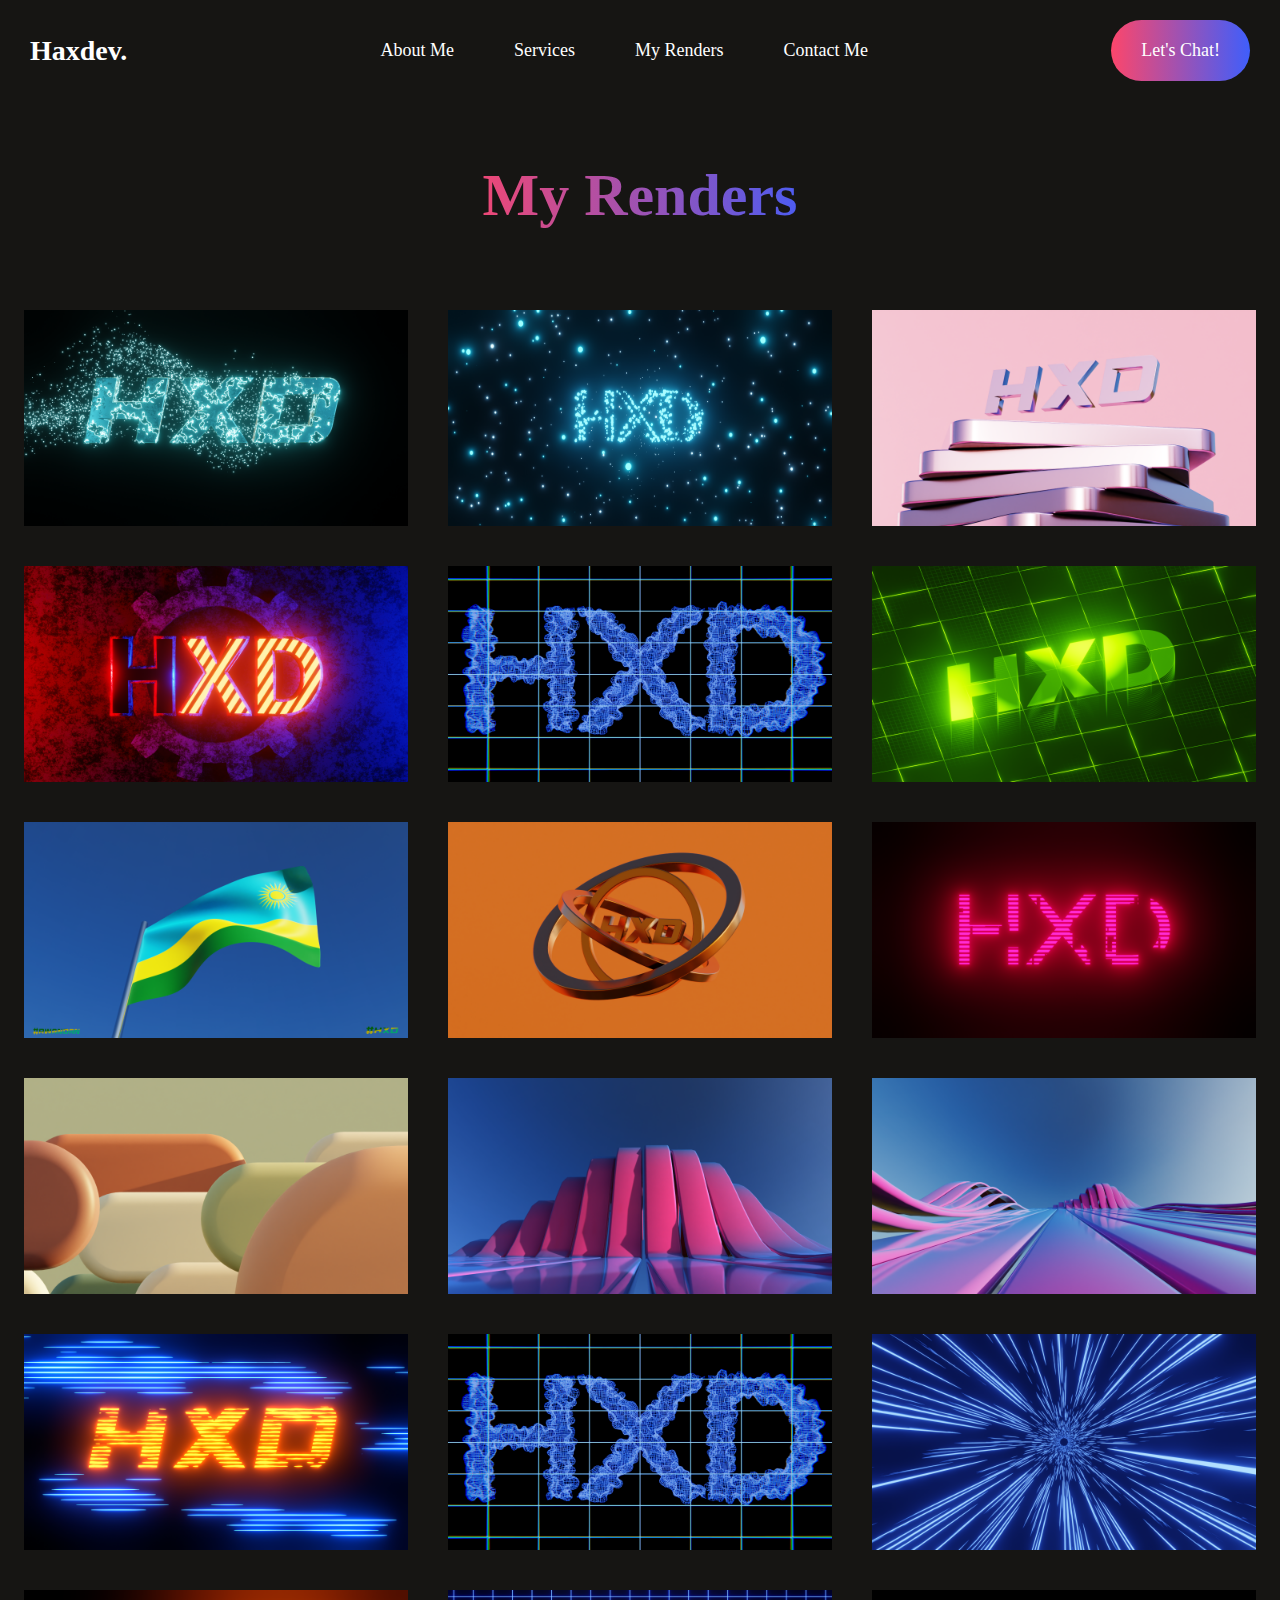
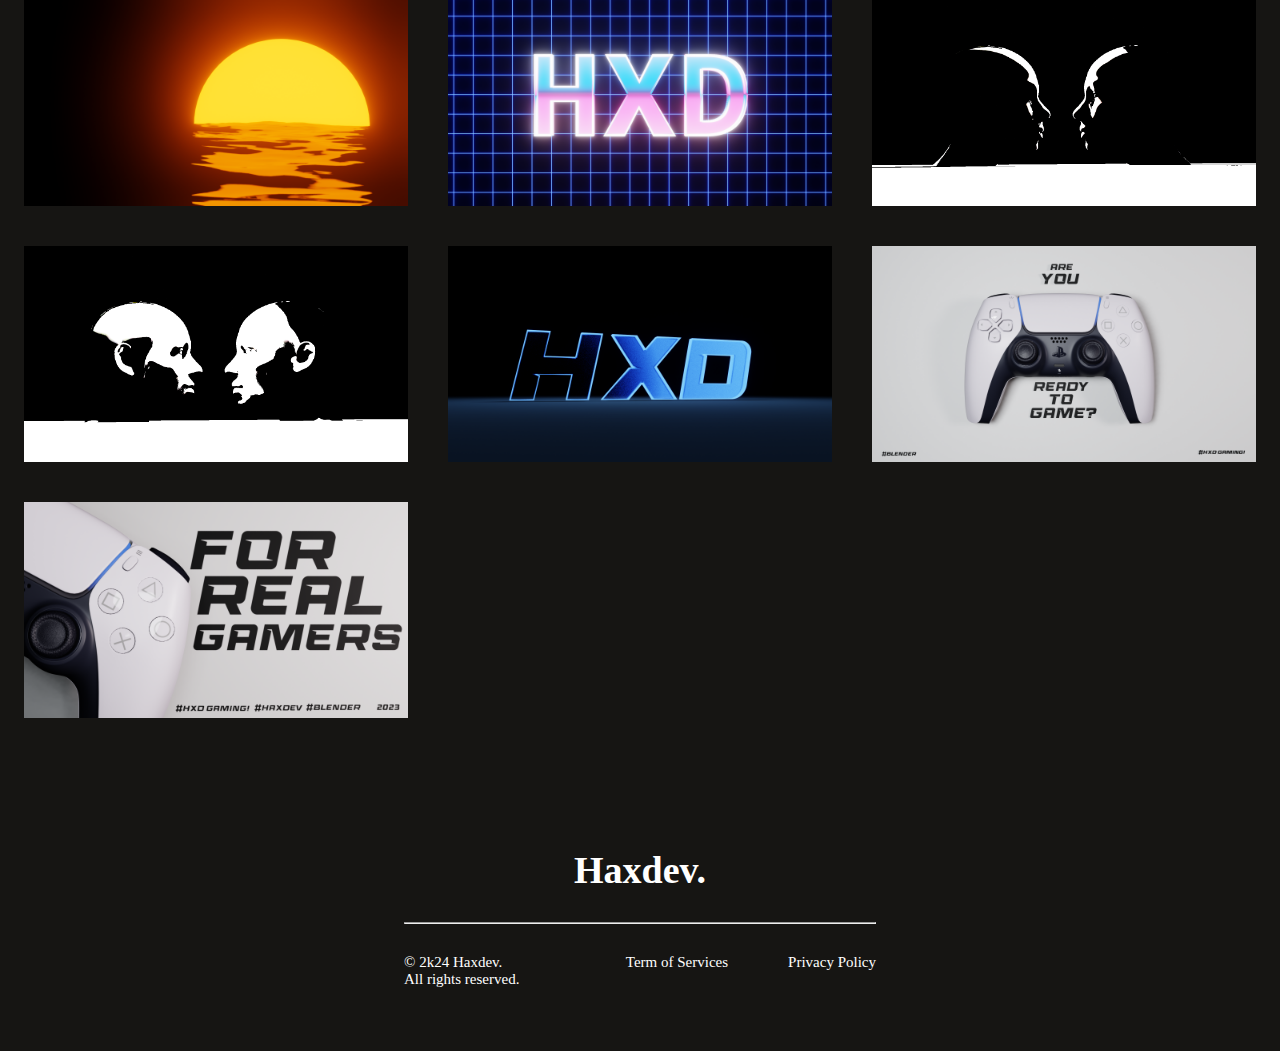
==== myrenders.html @ ef18a198 "added the "show-more" section for myrenders" ====
<!DOCTYPE html>
<html lang="en">
<head>
    <meta charset="UTF-8">
    <meta name="viewport" content="width=device-width, initial-scale=1.0">
    <link rel="stylesheet" href="https://fonts.googleapis.com/css2?family=Material+Symbols+Outlined:opsz,wght,FILL,GRAD@24,400,0,0" />
    <title>Haxdev | Get To Know More About Me!</title>
    <link rel="icon" href="images/favicon.ico" />
    <link rel="stylesheet" href="myrenders.css">
</head>
<body>

    <div class="navbar">
        <h1>Haxdev.</h1>
        <img src="images/bx-menu-alt-right.svg" alt="" class="nav-open">
        <img src="images/bx-x.svg" alt="" class="nav-close">
        <ul class="nav-menu">
            <li><a href="#about-me">About Me</a></li>
            <li><a href="#services">Services</a></li>
            <li><a href="#myrenders">My Renders</a></li>
            <li><a href="#contact">Contact Me</a></li>
            </ul>
            <div class="nav-talk"><a href="#contact">Let's Chat!</a></div>
    </div>

    <div class="myrenders">
        <div class="myrenders-title">
            <h1>My Renders</h1>
        </div>
    
        <div class="myrenders-container">
            <img src="images/dissovlving hxd_1.png" alt="">
            <img src="images/opt illusion logo_0.png" alt="">
            <img src="images/satisfying HXD.png" alt="">
            <img src="images/hxd with gear_0.png" alt="">
            <img src="images/sci-fi.png" alt="">
            <img src="images/rertro hxd.png" alt="">
            <img src="images/rwandan flag.png" alt="">
            <img src="images/hxd with disks.png" alt="">
            <img src="images/glithcing animation.png" alt="">
            <img src="images/motiongraphics.png" alt="">
            <img src="images/MG(1).png" alt="">
            <img src="images/MG.png" alt="">
            
            <img src="images/sci-fi glowing hxd.png" alt="">
            
            <img src="images/sci-fi.png" alt="">
            <img src="images/speed light.png" alt="">
            <img src="images/sunrise.png" alt="">
            <img src="images/80's style hxd_0.png" alt="">
            <img src="images/2 hxd shadow faces_0.png" alt="">
            <img src="images/2 hxd shadow faces_2.png" alt="">
            <img src="images/hologram hxd.png" alt="">
            <img src="images/hxd gaming_Eevee2_0.png" alt="">
            <img src="images/hxd gaming_eevee_0.png" alt="">
        </div>

        <div class="footer">
            <div class="footer-top">
                <div class="footer-top-left">
                    <h1>Haxdev.</h1>
                </div>
                
            </div>
            <hr />
            <div class="footer-bottom">
                <div class="footer-bottom-left">&copy; 2k24 Haxdev.  <br>All rights reserved.</div>
                <div class="footer-bottom-right">
                    <p>Term of Services</p>
                    <p>Privacy Policy</p>
                </div>
            </div>
        </div>
---- myrenders.css ----
html{
    scrollbar-width: thin;
    scroll-behavior: smooth;
}
*{
    margin: 0;
    padding: 0;
    font-family: 'poppins';
}

body{
    background: #161513;
    color: white;
    height: 100vh;
}

.navbar{
    display: flex;
    align-items: center;
    justify-content: space-between;
    margin: 20px 30px;
    font-size: 18px;
}

.navbar h1{
    padding-right: 10px;
    font-size: 28px;
}

.navbar h1:hover{
    background: linear-gradient(90deg, #FC466B 0%, #3F5EFB 100%);
    background-clip: text;
    -webkit-background-clip: text;
    -webkit-text-fill-color: transparent;
    transition: 0.4s;
    transform: scale(1.1);
}

.nav-menu{
    display: flex;
    align-items: center;
    list-style: none;
    gap: 60px;
    cursor: pointer;
}
.nav-menu li a{
    text-decoration: none;
    color: white;
}
.nav-menu li:hover{
    background: linear-gradient(90deg, #FC466B 0%, #3F5EFB 100%);
    background-clip: text;
    -webkit-background-clip: text;
    -webkit-text-fill-color: transparent;
    transition: 0.5s;
    transform: scale(1.1);
}

.nav-talk{
    padding: 20px 30px;
    border-radius: 50px;
    background: linear-gradient(90deg, #FC466B 0%, #3F5EFB 100%);
    font-size: 18px;
    cursor: pointer;
    transition: 0.5s;
}
.nav-talk a{
    text-decoration: none;
    color: white;
}
.nav-talk:hover{
    transform: scale(1.05);
}

.myrenders{
    display: flex;
    flex-direction: column;
    align-items: center;
    justify-content: center;
    gap: 80px;
    margin: 80px 170px;
}

.myrenders-title{
    position: relative;
}

.myrenders-title h1{
    padding: 0px 30px;
    font-size: 60px;
    font-weight: 600;
    background: linear-gradient(90deg, #FC466B 0%, #3F5EFB 100%);
    background-clip: text;
    -webkit-background-clip: text;
    -webkit-text-fill-color: transparent;
    
}

.myrenders-container{
    display: grid;
    grid-template-columns: 1fr 1fr 1fr;
    gap: 40px;
}

.myrenders-container img{
    box-sizing: border-box;
    width: 384px;
    height: 216px;
}

.myrenders-container img:hover{
    transform: scale(1.10);
    transition: 0.4s;
    border-radius: 10px;
}

.footer{
    margin: 50px 170px;
    display: flex;
    flex-direction: column;
    gap: 30px;
}

.footer-top{
    display: flex;
    justify-content: space-between;
}

.footer-top-left p{
    font-size: 20px;
    max-width: 400px;
}

.footer-top-left h1{
    font-size: 38px;
    text-align: center;
    display: flex;
    flex-direction: column;
    position: relative;
    padding: 0px 170px;
    justify-content: center;
}
.footer-top-right{
    display: flex;
    align-items: center;
    gap: 35px;
}

.footer-email-input{
    display: flex;
    gap: 30px;
    padding: 20px 30px;
    border-radius: 50px;
    background: #32323B;
    padding-right: 80px;
}

.footer-email-input input{
    outline: none;
    border: none;
    background: transparent;
    color: #a0a0a0;
    font-size: 12px;
}

.footer-subscribe{
    font-size: 18px;
    padding: 22px 35px;
    border-radius: 50px;
    background: linear-gradient(90deg, #FC466B 0%, #3F5EFB 100%);
    cursor: pointer;
    transition: 0.3s;
}

.footer-bottom{
    display: flex;
    justify-content: space-between;
    font-size: 15px;
}

.footer-bottom-right{
    display: flex;
    gap: 50px;
    margin-bottom: 30px;
}
.footer-bottom-right p{
    margin-left: 10px;
}

.footer-email-input:hover{
    border: 2px solid white;
}

.footer-subscribe:hover{
    transform: scale(1.1);
}
.nav-close{
    display: none;
}
.nav-open{
    display: none;
}
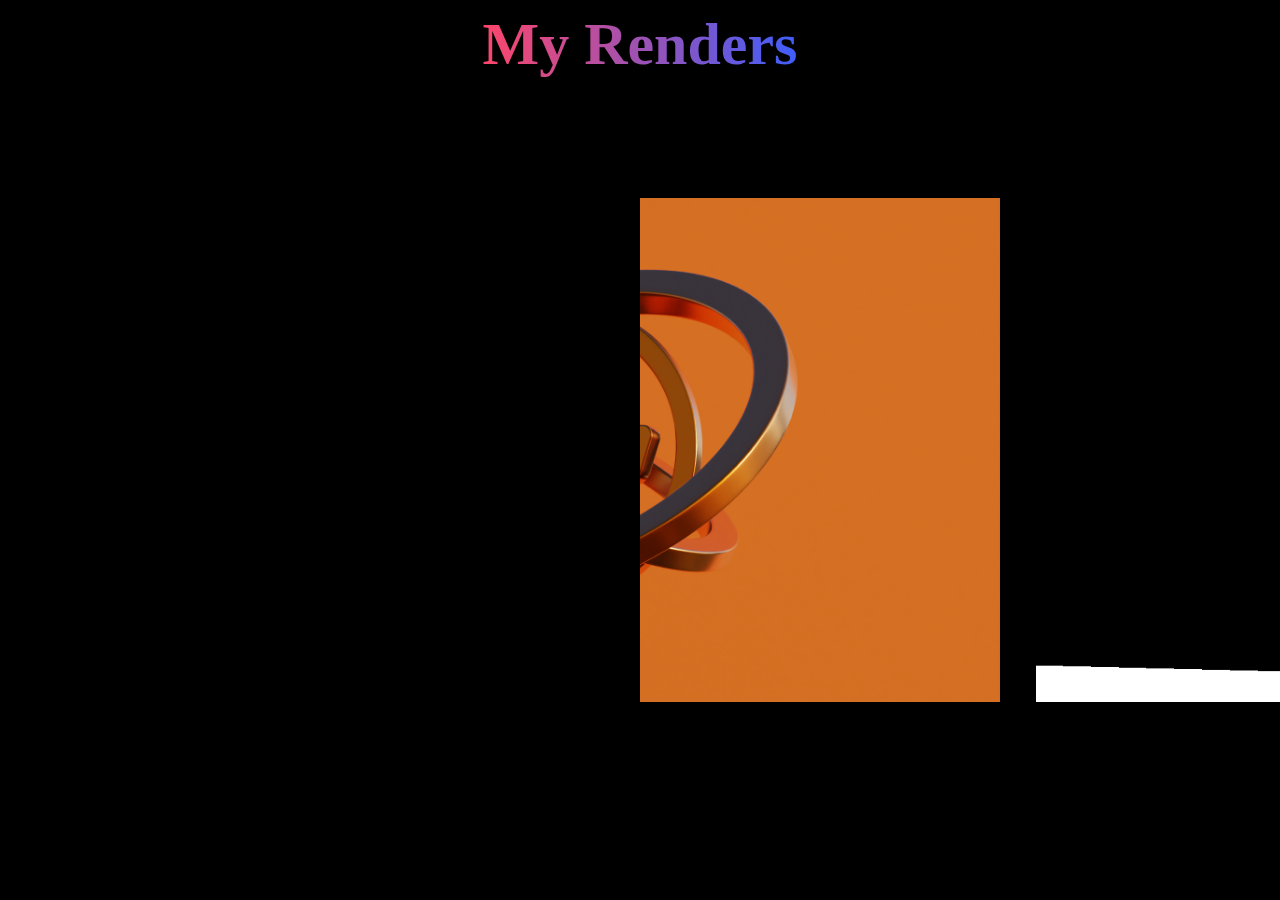
==== commit 1f1932a7: "reversed arrangement" ====
--- a/myrenders.html
+++ b/myrenders.html
@@ -3,71 +3,34 @@
 <head>
     <meta charset="UTF-8">
     <meta name="viewport" content="width=device-width, initial-scale=1.0">
-    <link rel="stylesheet" href="https://fonts.googleapis.com/css2?family=Material+Symbols+Outlined:opsz,wght,FILL,GRAD@24,400,0,0" />
-    <title>Haxdev | Get To Know More About Me!</title>
-    <link rel="icon" href="images/favicon.ico" />
+    <title>HXD Renders</title>
     <link rel="stylesheet" href="myrenders.css">
 </head>
 <body>
-
-    <div class="navbar">
-        <h1>Haxdev.</h1>
-        <img src="images/bx-menu-alt-right.svg" alt="" class="nav-open">
-        <img src="images/bx-x.svg" alt="" class="nav-close">
-        <ul class="nav-menu">
-            <li><a href="#about-me">About Me</a></li>
-            <li><a href="#services">Services</a></li>
-            <li><a href="#myrenders">My Renders</a></li>
-            <li><a href="#contact">Contact Me</a></li>
-            </ul>
-            <div class="nav-talk"><a href="#contact">Let's Chat!</a></div>
+    <div class="myrenders">
+    <div class="myrenders-title">
+        <h1>My Renders</h1>
+      </div>
     </div>
-
-    <div class="myrenders">
-        <div class="myrenders-title">
-            <h1>My Renders</h1>
-        </div>
-    
-        <div class="myrenders-container">
-            <img src="images/dissovlving hxd_1.png" alt="">
-            <img src="images/opt illusion logo_0.png" alt="">
-            <img src="images/satisfying HXD.png" alt="">
-            <img src="images/hxd with gear_0.png" alt="">
-            <img src="images/sci-fi.png" alt="">
-            <img src="images/rertro hxd.png" alt="">
-            <img src="images/rwandan flag.png" alt="">
-            <img src="images/hxd with disks.png" alt="">
-            <img src="images/glithcing animation.png" alt="">
-            <img src="images/motiongraphics.png" alt="">
-            <img src="images/MG(1).png" alt="">
-            <img src="images/MG.png" alt="">
-            
-            <img src="images/sci-fi glowing hxd.png" alt="">
-            
-            <img src="images/sci-fi.png" alt="">
-            <img src="images/speed light.png" alt="">
-            <img src="images/sunrise.png" alt="">
-            <img src="images/80's style hxd_0.png" alt="">
-            <img src="images/2 hxd shadow faces_0.png" alt="">
-            <img src="images/2 hxd shadow faces_2.png" alt="">
-            <img src="images/hologram hxd.png" alt="">
-            <img src="images/hxd gaming_Eevee2_0.png" alt="">
-            <img src="images/hxd gaming_eevee_0.png" alt="">
-        </div>
-
-        <div class="footer">
-            <div class="footer-top">
-                <div class="footer-top-left">
-                    <h1>Haxdev.</h1>
-                </div>
-                
-            </div>
-            <hr />
-            <div class="footer-bottom">
-                <div class="footer-bottom-left">&copy; 2k24 Haxdev.  <br>All rights reserved.</div>
-                <div class="footer-bottom-right">
-                    <p>Term of Services</p>
-                    <p>Privacy Policy</p>
-                </div>
-            </div>
-        </div>+    <div id="image-track" data-mouse-down-at="0" data-prev-percentage="0">
+        <img class="image" src="images/hxd with disks.png" alt="" draggable="false">
+        <img class="image" src="images/hxd_profile3.png" alt="" draggable="false">
+        <img class="image" src="images/satisfying HXD.png" alt="" draggable="false">
+        <img class="image" src="images/rertro hxd.png" alt="" draggable="false">
+        <img class="image" src="images/rwandan flag.png" alt="" draggable="false">
+        <img class="image" src="images/motiongraphics.png" alt="" draggable="false">
+        <img class="image" src="images/dissovlving hxd_1.png" alt="" draggable="false">
+        <img class="image" src="images/opt illusion logo_0.png" alt="" draggable="false">
+        <img class="image" src="images/hxd with gear_0.png" alt="" draggable="false">
+        <img class="image" src="images/MG(1).png" alt="" draggable="false">
+        <img class="image" src="images/hologram hxd.png" alt="" draggable="false">
+        <img class="image" src="images/HDR.png" alt="" draggable="false">
+        <img class="image" src="images/glithcing animation.png" alt="" draggable="false">
+        <img class="image" src="images/hxd gaming_2_0.png" alt="" draggable="false">
+        
+        <img class="image" src="images/win11.png" alt="" draggable="false">
+        <img class="image" src="images/golden hxd.png" alt="" draggable="false">
+    </div>
+    <script src="myrenders.js"></script>
+</body>
+</html>--- a/myrenders.css
+++ b/myrenders.css
@@ -1,77 +1,11 @@
-
-html{
-    scrollbar-width: thin;
-    scroll-behavior: smooth;
-}
-*{
-    margin: 0;
-    padding: 0;
+body {
+    height: 100vh;
+    width: 100vw;
+    background-color: black;
+    margin: 0rem;
+    overflow: hidden;
     font-family: 'poppins';
-}
-
-body{
-    background: #161513;
-    color: white;
-    height: 100vh;
-}
-
-.navbar{
-    display: flex;
-    align-items: center;
-    justify-content: space-between;
-    margin: 20px 30px;
-    font-size: 18px;
-}
-
-.navbar h1{
-    padding-right: 10px;
-    font-size: 28px;
-}
-
-.navbar h1:hover{
-    background: linear-gradient(90deg, #FC466B 0%, #3F5EFB 100%);
-    background-clip: text;
-    -webkit-background-clip: text;
-    -webkit-text-fill-color: transparent;
-    transition: 0.4s;
-    transform: scale(1.1);
-}
-
-.nav-menu{
-    display: flex;
-    align-items: center;
-    list-style: none;
-    gap: 60px;
-    cursor: pointer;
-}
-.nav-menu li a{
-    text-decoration: none;
-    color: white;
-}
-.nav-menu li:hover{
-    background: linear-gradient(90deg, #FC466B 0%, #3F5EFB 100%);
-    background-clip: text;
-    -webkit-background-clip: text;
-    -webkit-text-fill-color: transparent;
-    transition: 0.5s;
-    transform: scale(1.1);
-}
-
-.nav-talk{
-    padding: 20px 30px;
-    border-radius: 50px;
-    background: linear-gradient(90deg, #FC466B 0%, #3F5EFB 100%);
-    font-size: 18px;
-    cursor: pointer;
-    transition: 0.5s;
-}
-.nav-talk a{
-    text-decoration: none;
-    color: white;
-}
-.nav-talk:hover{
-    transform: scale(1.05);
-}
+  }
 
 .myrenders{
     display: flex;
@@ -79,125 +13,37 @@
     align-items: center;
     justify-content: center;
     gap: 80px;
-    margin: 80px 170px;
+    
 }
 
 .myrenders-title{
-    position: relative;
+  position: relative;
 }
 
 .myrenders-title h1{
-    padding: 0px 30px;
+    margin-top: 10px;
     font-size: 60px;
     font-weight: 600;
+    color: white;
     background: linear-gradient(90deg, #FC466B 0%, #3F5EFB 100%);
     background-clip: text;
     -webkit-background-clip: text;
     -webkit-text-fill-color: transparent;
-    
 }
 
-.myrenders-container{
-    display: grid;
-    grid-template-columns: 1fr 1fr 1fr;
-    gap: 40px;
-}
-
-.myrenders-container img{
-    box-sizing: border-box;
-    width: 384px;
-    height: 216px;
-}
-
-.myrenders-container img:hover{
-    transform: scale(1.10);
-    transition: 0.4s;
-    border-radius: 10px;
-}
-
-.footer{
-    margin: 50px 170px;
+  #image-track {
     display: flex;
-    flex-direction: column;
-    gap: 30px;
-}
-
-.footer-top{
-    display: flex;
-    justify-content: space-between;
-}
-
-.footer-top-left p{
-    font-size: 20px;
-    max-width: 400px;
-}
-
-.footer-top-left h1{
-    font-size: 38px;
-    text-align: center;
-    display: flex;
-    flex-direction: column;
-    position: relative;
-    padding: 0px 170px;
-    justify-content: center;
-}
-.footer-top-right{
-    display: flex;
-    align-items: center;
-    gap: 35px;
-}
-
-.footer-email-input{
-    display: flex;
-    gap: 30px;
-    padding: 20px 30px;
-    border-radius: 50px;
-    background: #32323B;
-    padding-right: 80px;
-}
-
-.footer-email-input input{
-    outline: none;
-    border: none;
-    background: transparent;
-    color: #a0a0a0;
-    font-size: 12px;
-}
-
-.footer-subscribe{
-    font-size: 18px;
-    padding: 22px 35px;
-    border-radius: 50px;
-    background: linear-gradient(90deg, #FC466B 0%, #3F5EFB 100%);
-    cursor: pointer;
-    transition: 0.3s;
-}
-
-.footer-bottom{
-    display: flex;
-    justify-content: space-between;
-    font-size: 15px;
-}
-
-.footer-bottom-right{
-    display: flex;
-    gap: 50px;
-    margin-bottom: 30px;
-}
-.footer-bottom-right p{
-    margin-left: 10px;
-}
-
-.footer-email-input:hover{
-    border: 2px solid white;
-}
-
-.footer-subscribe:hover{
-    transform: scale(1.1);
-}
-.nav-close{
-    display: none;
-}
-.nav-open{
-    display: none;
-}+    gap: 4vmin;
+    position: absolute;
+    left: 50%;
+    top: 50%;
+    transform: translate(0%, -50%); 
+    user-select: none; /* -- Prevent image highlighting -- */
+  }
+  
+  #image-track > .image {
+    width: 40vmin;
+    height: 56vmin;
+    object-fit: cover;
+    object-position: 100% center;
+  }